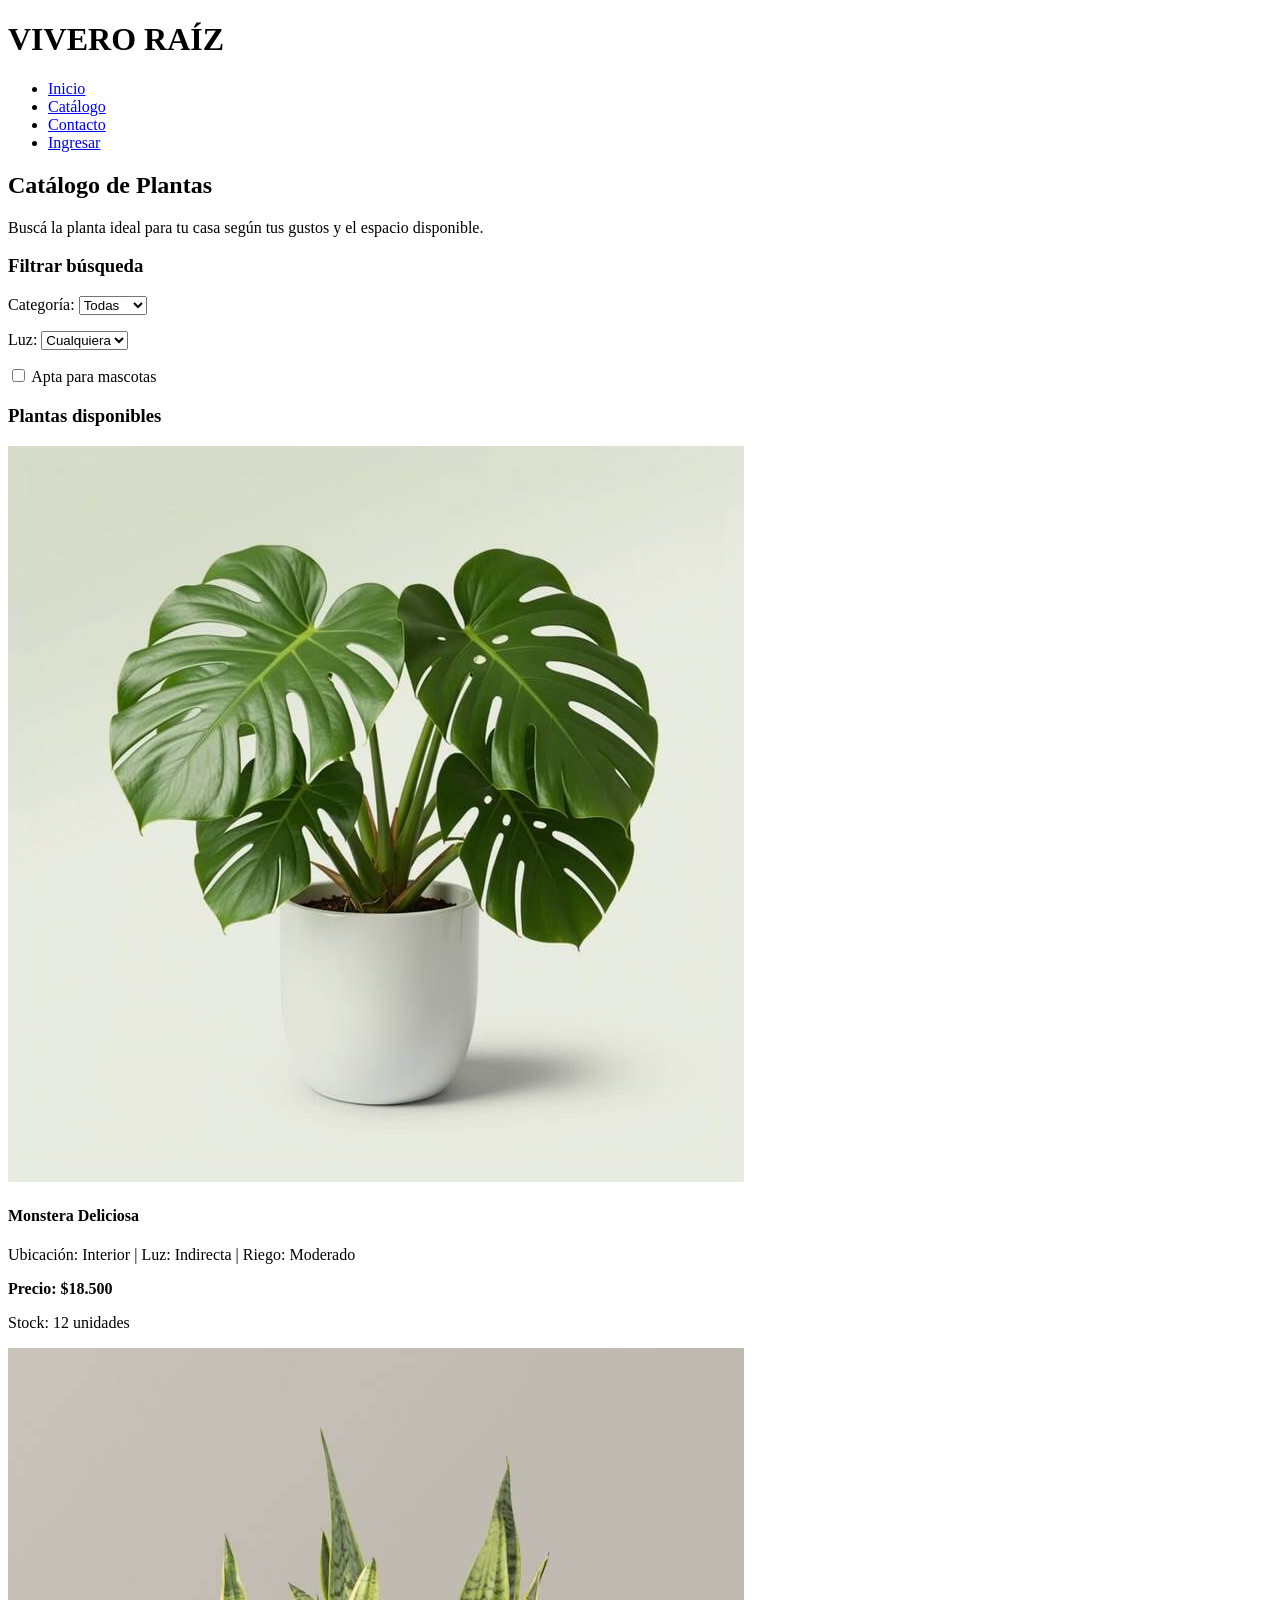
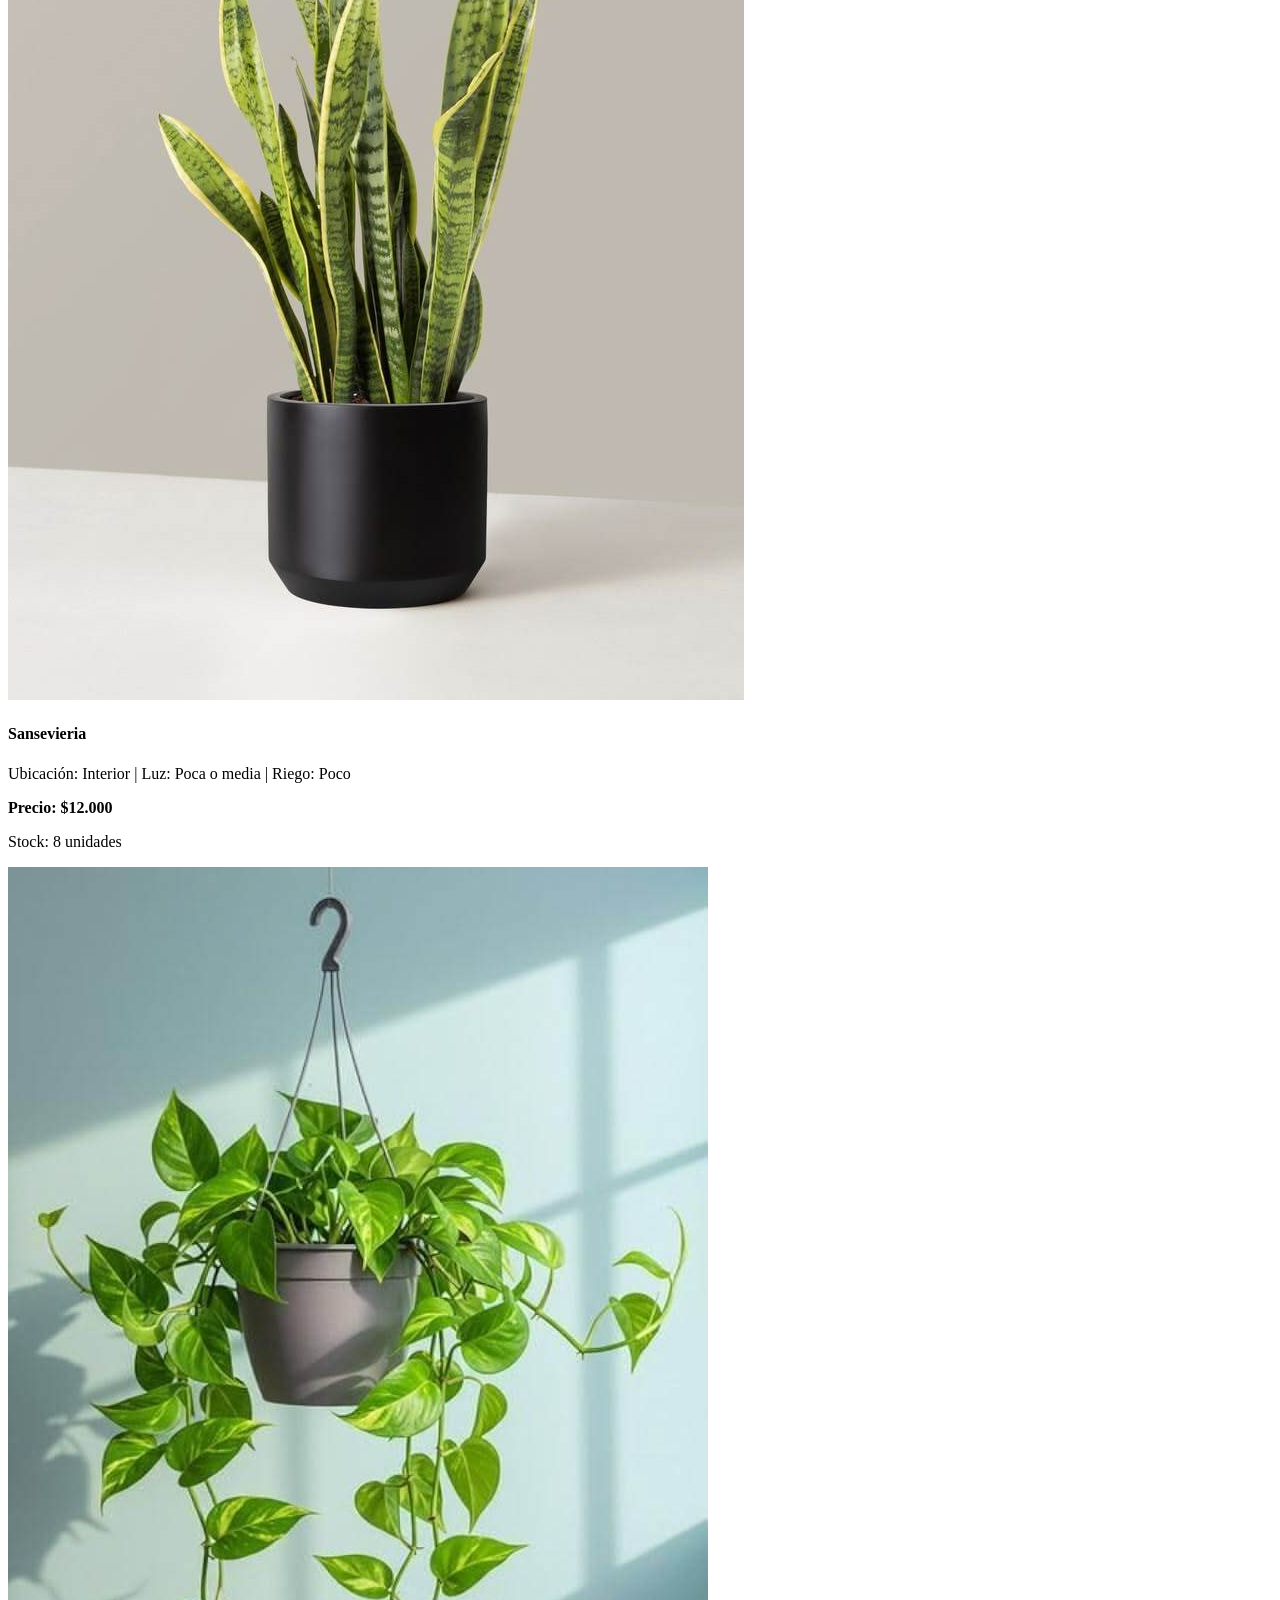
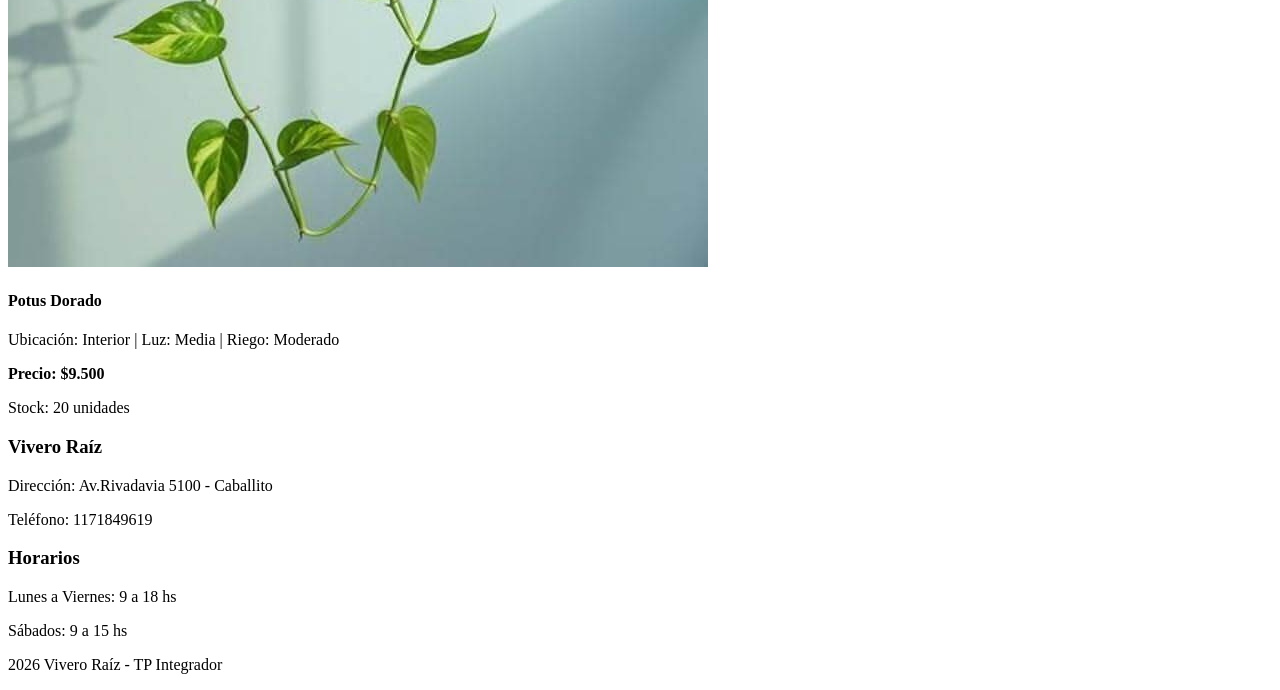
==== catalogo.html @ d8f93223 "Entrega 1" ====
<!DOCTYPE html>
<html lang="es">
<head>
    <meta charset="UTF-8">
    <meta name="viewport" content="width=device-width, initial-scale=1.0">
    <title>Vivero Raíz - Catálogo</title>
</head>
<body>


    <header>
        <h1>VIVERO RAÍZ</h1>
        <nav>
            <ul>
                <li><a href="index.html">Inicio</a></li>
                <li><a href="catalogo.html">Catálogo</a></li>
                <li><a href="contacto.html">Contacto</a></li>
                <li><a href="login.html">Ingresar</a></li>
            </ul>
        </nav>
    </header>

    <main>
        <section>
            <h2>Catálogo de Plantas</h2>
            <p>Buscá la planta ideal para tu casa según tus gustos y el espacio disponible.</p>
        </section>

       
        <section>
            <h3>Filtrar búsqueda</h3>
            <form>
                <p>
                    <label for="categoria">Categoría:</label>
                    <select id="categoria" name="categoria">
                        <option value="todas">Todas</option>
                        <option value="interior">Interior</option>
                        <option value="exterior">Exterior</option>
                    </select>
                </p>

                <p>
                    <label for="luz">Luz:</label>
                    <select id="luz" name="luz">
                        <option value="todas">Cualquiera</option>
                        <option value="mucha">Mucha luz</option>
                        <option value="media">Luz media</option>
                        <option value="poca">Poca luz</option>
                    </select>
                </p>

                <p>
                    <input type="checkbox" id="mascotas" name="mascotas" value="si">
                    <label for="mascotas">Apta para mascotas</label>
                </p>
            </form>
        </section>


        <section>
            <h3>Plantas disponibles</h3>

    
            <article>
                <img src="img/Monstera.jpg" alt="Foto de planta Monstera Deliciosa">
                <h4>Monstera Deliciosa</h4>
                <p>Ubicación: Interior | Luz: Indirecta | Riego: Moderado</p>
                <p><strong>Precio: $18.500</strong></p>
                <p>Stock: 12 unidades</p>
            </article>


            <article>
                <img src="img/Sansevieria.jpg" alt="Foto de planta Sansevieria">
                <h4>Sansevieria</h4>
                <p>Ubicación: Interior | Luz: Poca o media | Riego: Poco</p>
                <p><strong>Precio: $12.000</strong></p>
                <p>Stock: 8 unidades</p>
            </article>

            <article>
                <img src="img/Potus.jpg" alt="Foto de planta Potus">
                <h4>Potus Dorado</h4>
                <p>Ubicación: Interior | Luz: Media | Riego: Moderado</p>
                <p><strong>Precio: $9.500</strong></p>
                <p>Stock: 20 unidades</p>
            </article>
        </section>
    </main>

  
    <footer>
        <section>
            <h3>Vivero Raíz</h3>
            <p>Dirección: Av.Rivadavia 5100 - Caballito</p>
            <p>Teléfono: 1171849619</p>
        </section>

        <section>
            <h3>Horarios</h3>
            <p>Lunes a Viernes: 9 a 18 hs</p>
            <p>Sábados: 9 a 15 hs</p>
        </section>

        <p>2026 Vivero Raíz - TP Integrador</p>
    </footer>

</body>
</html>
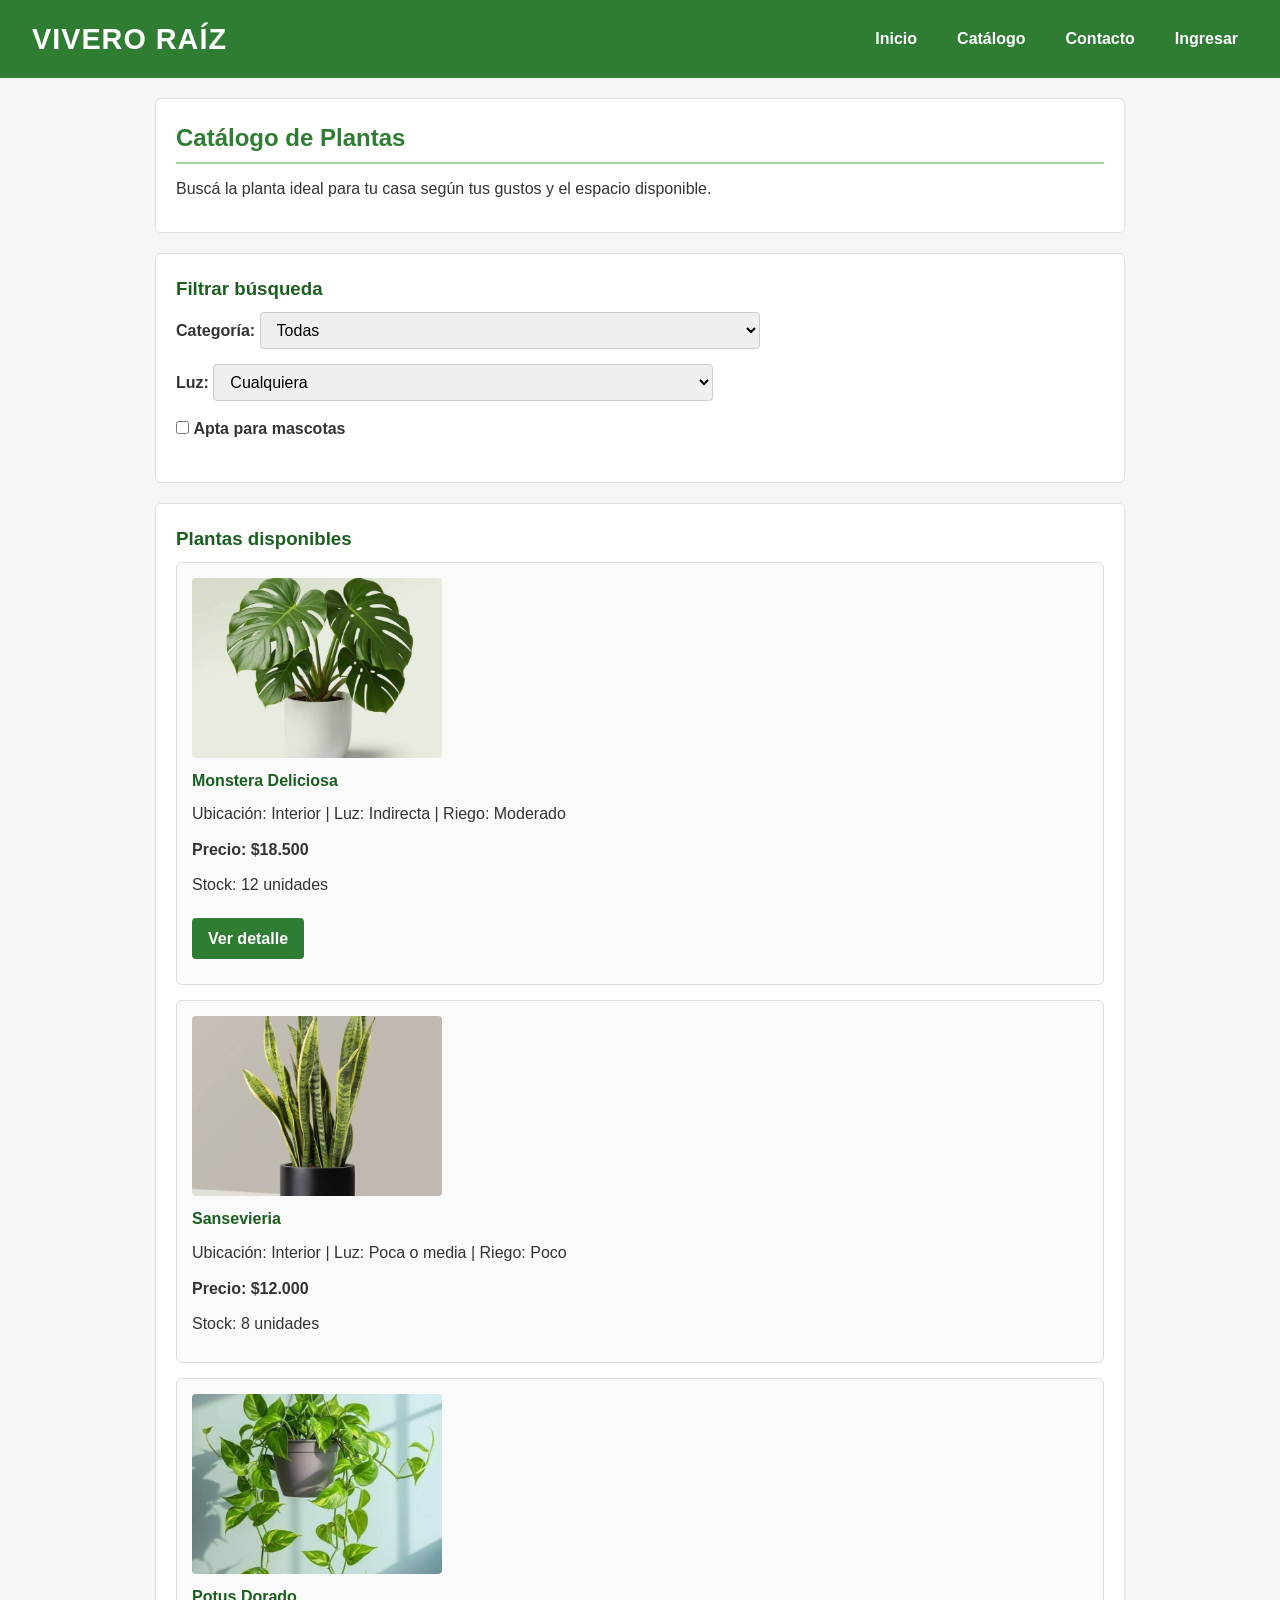
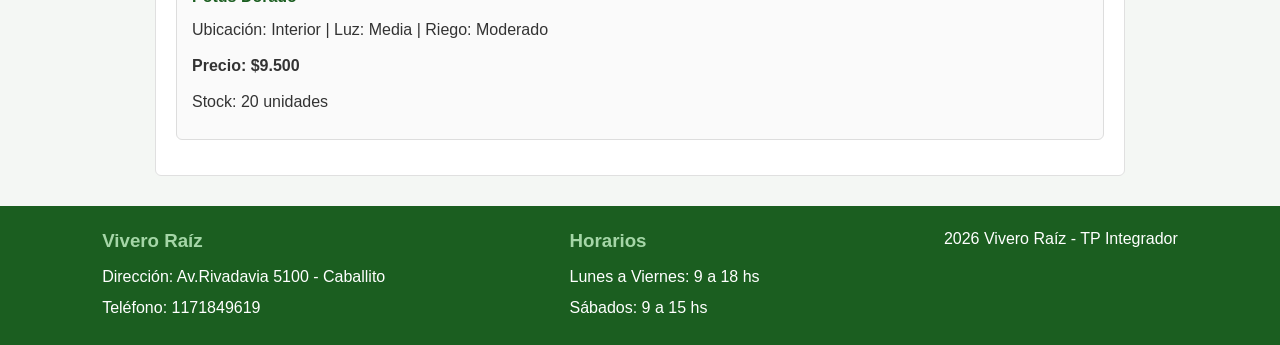
==== commit e0200d87: "Entrega 2" ====
--- a/catalogo.html
+++ b/catalogo.html
@@ -3,6 +3,7 @@
 <head>
     <meta charset="UTF-8">
     <meta name="viewport" content="width=device-width, initial-scale=1.0">
+    <link rel="stylesheet" href="css/styles.css">
     <title>Vivero Raíz - Catálogo</title>
 </head>
 <body>
@@ -67,6 +68,7 @@
                 <p>Ubicación: Interior | Luz: Indirecta | Riego: Moderado</p>
                 <p><strong>Precio: $18.500</strong></p>
                 <p>Stock: 12 unidades</p>
+                <p><a href="planta.html" class="boton">Ver detalle</a></p>
             </article>
 
 
--- a/css/styles.css
+++ b/css/styles.css
@@ -0,0 +1,223 @@
+* {
+    margin: 0;
+    padding: 0;
+    box-sizing: border-box;
+}
+
+body {
+    font-family: Arial, Helvetica, sans-serif;
+    line-height: 1.6;
+    color: #333333;
+    background-color: #f4f7f4;
+}
+
+header {
+    background-color: #2e7d32;
+    color: #ffffff;
+    padding: 1rem 2rem;
+    display: flex;
+    justify-content: space-between;
+    align-items: center;
+    flex-wrap: wrap;
+}
+
+header h1 {
+    font-size: 1.8rem;
+    letter-spacing: 1px;
+}
+
+nav ul {
+    list-style: none;
+    display: flex;
+    gap: 20px;
+}
+
+nav a {
+    color: #ffffff;
+    text-decoration: none;
+    font-weight: bold;
+    padding: 5px 10px;
+    border-radius: 4px;
+}
+
+nav a:hover {
+    background-color: #1b5e20;
+}
+
+main {
+    max-width: 1000px;
+    margin: 20px auto;
+    padding: 0 15px;
+}
+
+section {
+    background-color: #ffffff;
+    padding: 20px;
+    margin-bottom: 20px;
+    border-radius: 6px;
+    border: 1px solid #e0e0e0;
+}
+
+h2 {
+    color: #2e7d32;
+    margin-bottom: 12px;
+    border-bottom: 2px solid #a5d6a7;
+    padding-bottom: 5px;
+}
+
+h3, h4 {
+    color: #1b5e20;
+    margin-bottom: 8px;
+}
+
+p {
+    margin-bottom: 10px;
+}
+
+a {
+    color: #2e7d32;
+}
+
+
+section article {
+    border: 1px solid #ddd;
+    border-radius: 6px;
+    padding: 15px;
+    margin-bottom: 15px;
+    background-color: #fafafa;
+}
+
+article img {
+    width: 100%;
+    max-width: 250px;
+    height: 180px;
+    object-fit: cover;
+    border-radius: 4px;
+    display: block;
+    margin-bottom: 10px;
+}
+
+form p {
+    margin-bottom: 15px;
+}
+
+label {
+    font-weight: bold;
+    display: inline-block;
+    margin-bottom: 5px;
+}
+
+input[type="text"],
+input[type="email"],
+input[type="password"],
+input[type="tel"],
+select,
+textarea {
+    width: 100%;
+    max-width: 500px;
+    padding: 8px 12px;
+    border: 1px solid #ccc;
+    border-radius: 4px;
+    font-size: 1rem;
+}
+
+input:focus,
+select:focus,
+textarea:focus {
+    border-color: #2e7d32;
+    outline: none;
+}
+
+button {
+    background-color: #2e7d32;
+    color: white;
+    padding: 10px 20px;
+    border: none;
+    border-radius: 4px;
+    cursor: pointer;
+    font-size: 1rem;
+    font-weight: bold;
+}
+
+button:hover {
+    background-color: #1b5e20;
+}
+
+button[type="reset"] {
+    background-color: #757575;
+}
+
+button[type="reset"]:hover {
+    background-color: #616161;
+}
+
+
+footer {
+    background-color: #1b5e20;
+    color: #ffffff;
+    padding: 20px;
+    margin-top: 30px;
+    display: flex;
+    justify-content: space-around;
+    flex-wrap: wrap;
+    gap: 20px;
+}
+
+footer section {
+    background: none;
+    border: none;
+    padding: 0;
+    margin: 0;
+    color: #ffffff;
+}
+
+footer h3 {
+    color: #a5d6a7;
+}
+
+footer p {
+    margin-bottom: 5px;
+}
+
+
+table {
+    width: 100%;
+    border-collapse: collapse;
+    margin: 15px 0;
+}
+
+table th, table td {
+    padding: 10px 12px;
+    text-align: left;
+    border-bottom: 1px solid #e0e0e0;
+}
+
+table th {
+    background-color: #e8f5e9;
+    color: #1b5e20;
+    width: 35%;
+}
+
+.boton, .boton-volver {
+    display: inline-block;
+    background-color: #2e7d32;
+    color: #ffffff;
+    padding: 8px 16px;
+    text-decoration: none;
+    border-radius: 4px;
+    font-weight: bold;
+    margin-top: 10px;
+}
+
+.boton:hover, .boton-volver:hover {
+    background-color: #1b5e20;
+}
+
+section ul {
+    margin-left: 20px;
+    margin-top: 10px;
+}
+
+section li {
+    margin-bottom: 8px;
+}
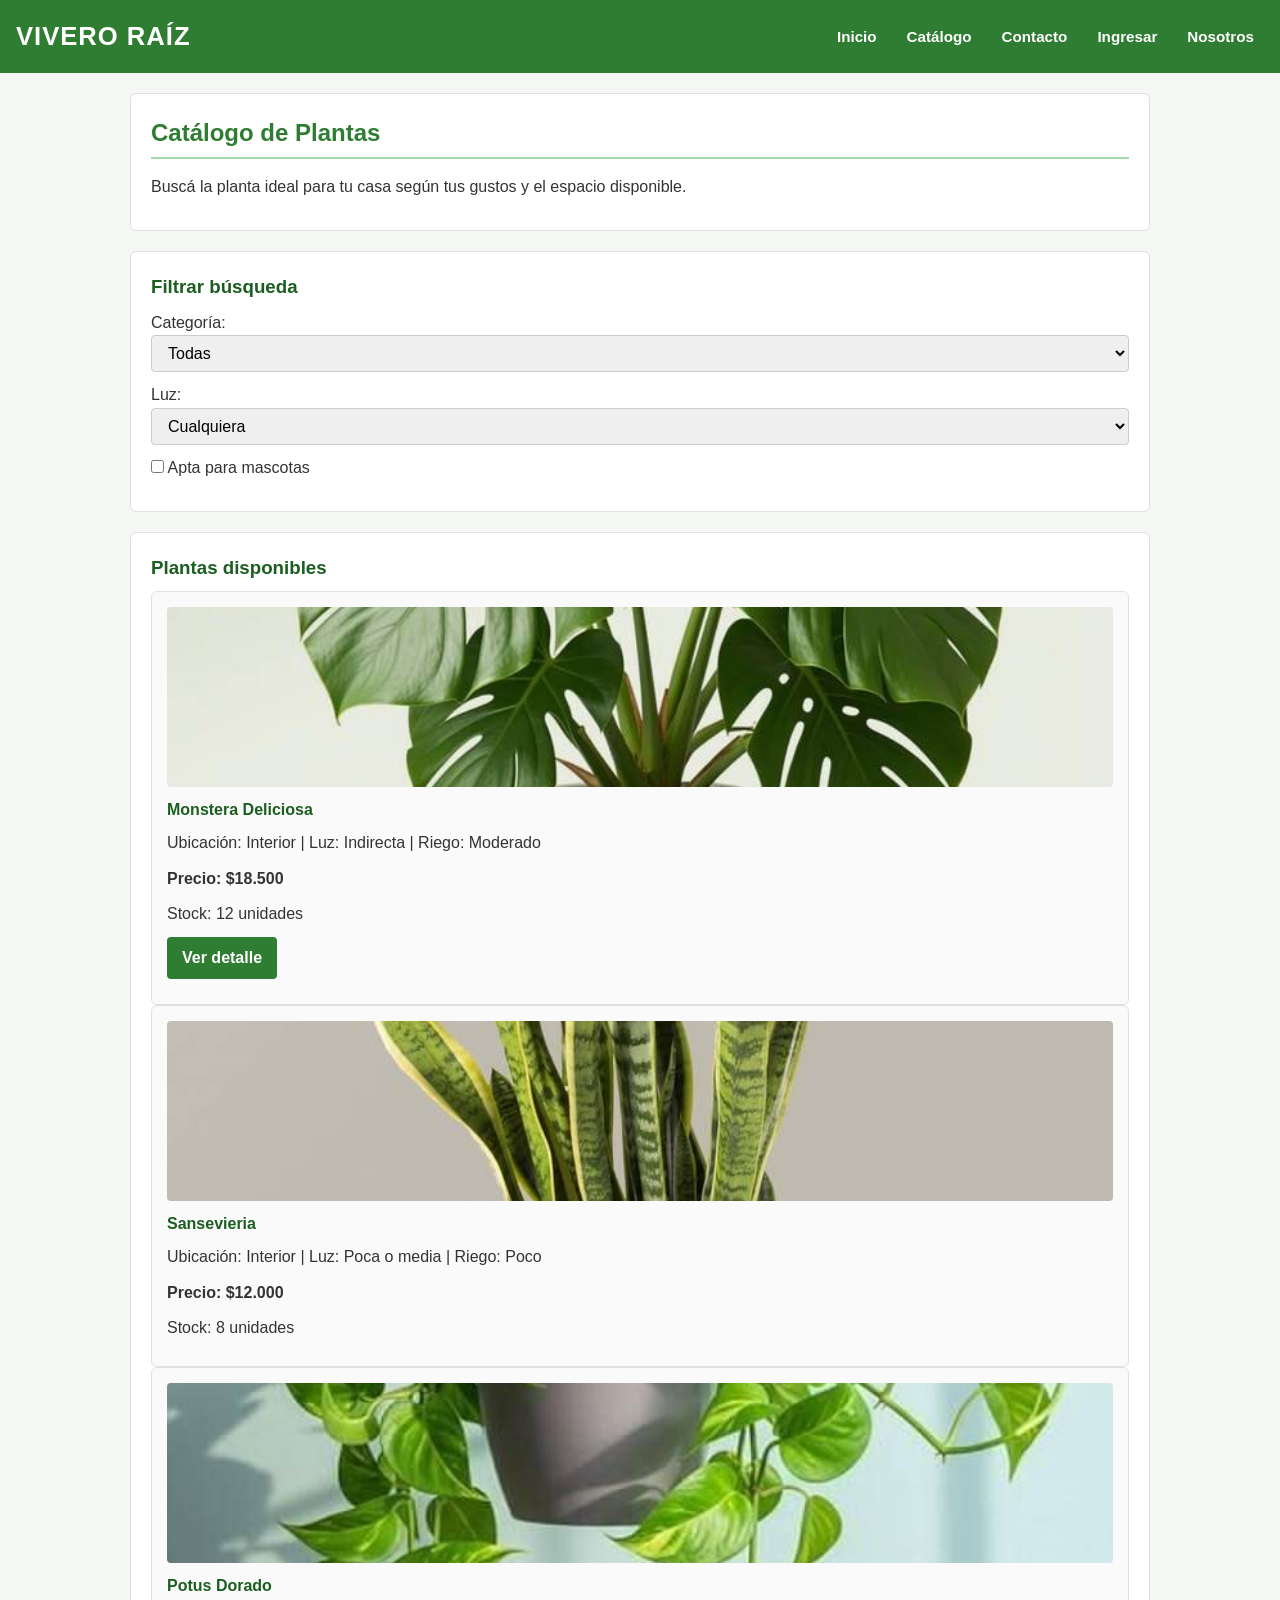
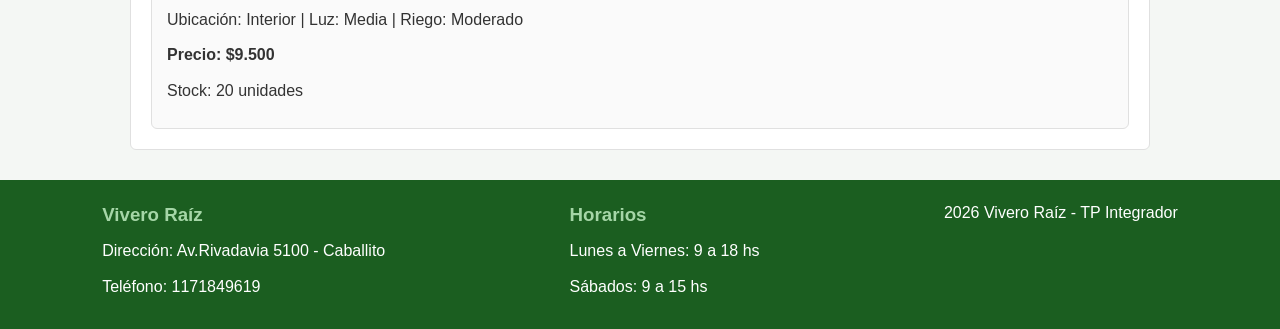
==== commit e4e3b790: "Entrega 4" ====
--- a/catalogo.html
+++ b/catalogo.html
@@ -17,6 +17,7 @@
                 <li><a href="catalogo.html">Catálogo</a></li>
                 <li><a href="contacto.html">Contacto</a></li>
                 <li><a href="login.html">Ingresar</a></li>
+                <li><a href="nosotros.html">Nosotros</a></li>
             </ul>
         </nav>
     </header>
--- a/css/styles.css
+++ b/css/styles.css
@@ -1,3 +1,15 @@
+:root {
+    --color-primario: #2e7d32;
+    --color-primario-oscuro: #1b5e20;
+    --color-primario-claro: #a5d6a7;
+    --color-fondo-suave: #e8f5e9;
+    --color-texto: #333333;
+    --color-fondo: #f4f7f4;
+    --color-blanco: #ffffff;
+    --color-borde: #e0e0e0;
+    --fuente-principal: Arial, Helvetica, sans-serif;
+}
+
 * {
     margin: 0;
     padding: 0;
@@ -5,68 +17,78 @@
 }
 
 body {
-    font-family: Arial, Helvetica, sans-serif;
+    font-family: var(--fuente-principal);
     line-height: 1.6;
-    color: #333333;
-    background-color: #f4f7f4;
+    color: var(--color-texto);
+    background-color: var(--color-fondo);
+}
+
+img {
+    max-width: 100%;
+    height: auto;
+    display: block;
 }
 
 header {
-    background-color: #2e7d32;
-    color: #ffffff;
-    padding: 1rem 2rem;
+    background-color: var(--color-primario);
+    color: var(--color-blanco);
+    padding: 1rem;
     display: flex;
     justify-content: space-between;
     align-items: center;
     flex-wrap: wrap;
+    gap: 15px;
 }
 
 header h1 {
-    font-size: 1.8rem;
+    font-size: 1.6rem;
     letter-spacing: 1px;
 }
 
 nav ul {
     list-style: none;
     display: flex;
-    gap: 20px;
+    flex-wrap: wrap;
+    gap: 10px;
 }
 
 nav a {
-    color: #ffffff;
+    color: var(--color-blanco);
     text-decoration: none;
     font-weight: bold;
-    padding: 5px 10px;
-    border-radius: 4px;
+    padding: 6px 10px;
+    border-radius: 4px;
+    font-size: 0.95rem;
 }
 
 nav a:hover {
-    background-color: #1b5e20;
+    background-color: var(--color-primario-oscuro);
 }
 
 main {
-    max-width: 1000px;
+    width: 100%;
+    max-width: 1050px;
     margin: 20px auto;
     padding: 0 15px;
 }
 
 section {
-    background-color: #ffffff;
+    background-color: var(--color-blanco);
     padding: 20px;
     margin-bottom: 20px;
     border-radius: 6px;
-    border: 1px solid #e0e0e0;
+    border: 1px solid var(--color-borde);
 }
 
 h2 {
-    color: #2e7d32;
-    margin-bottom: 12px;
-    border-bottom: 2px solid #a5d6a7;
+    color: var(--color-primario);
+    margin-bottom: 15px;
+    border-bottom: 2px solid var(--color-primario-claro);
     padding-bottom: 5px;
 }
 
 h3, h4 {
-    color: #1b5e20;
+    color: var(--color-primario-oscuro);
     margin-bottom: 8px;
 }
 
@@ -75,86 +97,142 @@
 }
 
 a {
-    color: #2e7d32;
-}
-
-
+    color: var(--color-primario);
+}
+
+
+.grilla-catalogo,
+.grilla-equipo {
+    display: grid;
+    grid-template-columns: repeat(auto-fit, minmax(240px, 1fr));
+    gap: 20px;
+}
+
+.tarjeta-equipo,
 section article {
-    border: 1px solid #ddd;
+    border: 1px solid var(--color-borde);
     border-radius: 6px;
     padding: 15px;
-    margin-bottom: 15px;
     background-color: #fafafa;
-}
-
+    display: flex;
+    flex-direction: column;
+}
+
+.tarjeta-equipo img,
 article img {
     width: 100%;
-    max-width: 250px;
     height: 180px;
     object-fit: cover;
     border-radius: 4px;
+    margin-bottom: 10px;
+}
+
+.puesto {
+    font-size: 0.85rem;
+    font-weight: bold;
+    color: var(--color-primario);
+    margin-bottom: 8px;
+}
+
+
+.linea-tiempo {
+    display: grid;
+    grid-template-columns: repeat(auto-fit, minmax(200px, 1fr));
+    gap: 15px;
+    margin-top: 15px;
+}
+
+.hito-tiempo {
+    border-left: 3px solid var(--color-primario);
+    padding-left: 15px;
+    background-color: var(--color-fondo-suave);
+    padding: 12px;
+    border-radius: 0 6px 6px 0;
+}
+
+.hito-tiempo .fecha {
+    font-weight: bold;
+    color: var(--color-primario-oscuro);
+    font-size: 1.1rem;
     display: block;
-    margin-bottom: 10px;
-}
-
-form p {
-    margin-bottom: 15px;
-}
-
-label {
-    font-weight: bold;
+    margin-bottom: 4px;
+}
+
+.boton, .boton-volver {
     display: inline-block;
-    margin-bottom: 5px;
+    background-color: var(--color-primario);
+    color: var(--color-blanco);
+    padding: 8px 15px;
+    text-decoration: none;
+    border-radius: 4px;
+    font-weight: bold;
+    text-align: center;
+}
+
+.boton:hover, .boton-volver:hover {
+    background-color: var(--color-primario-oscuro);
+}
+
+table {
+    width: 100%;
+    border-collapse: collapse;
+    margin: 15px 0;
+}
+
+table th, table td {
+    padding: 10px;
+    text-align: left;
+    border-bottom: 1px solid var(--color-borde);
+}
+
+table th {
+    background-color: var(--color-fondo-suave);
+    color: var(--color-primario-oscuro);
+}
+
+fieldset {
+    border: 1px solid var(--color-borde);
+    border-radius: 6px;
+    padding: 15px;
+    margin-bottom: 20px;
+}
+
+legend {
+    font-weight: bold;
+    color: var(--color-primario);
+    padding: 0 6px;
 }
 
 input[type="text"],
 input[type="email"],
 input[type="password"],
 input[type="tel"],
+input[type="date"],
 select,
 textarea {
     width: 100%;
-    max-width: 500px;
     padding: 8px 12px;
     border: 1px solid #ccc;
     border-radius: 4px;
     font-size: 1rem;
 }
 
-input:focus,
-select:focus,
-textarea:focus {
-    border-color: #2e7d32;
-    outline: none;
-}
-
 button {
-    background-color: #2e7d32;
-    color: white;
+    background-color: var(--color-primario);
+    color: var(--color-blanco);
     padding: 10px 20px;
     border: none;
     border-radius: 4px;
     cursor: pointer;
     font-size: 1rem;
     font-weight: bold;
-}
-
-button:hover {
-    background-color: #1b5e20;
-}
-
-button[type="reset"] {
-    background-color: #757575;
-}
-
-button[type="reset"]:hover {
-    background-color: #616161;
-}
-
+    width: 100%;
+    max-width: 250px;
+}
 
 footer {
-    background-color: #1b5e20;
-    color: #ffffff;
+    background-color: var(--color-primario-oscuro);
+    color: var(--color-blanco);
     padding: 20px;
     margin-top: 30px;
     display: flex;
@@ -168,56 +246,49 @@
     border: none;
     padding: 0;
     margin: 0;
-    color: #ffffff;
+    color: var(--color-blanco);
 }
 
 footer h3 {
-    color: #a5d6a7;
-}
-
-footer p {
-    margin-bottom: 5px;
-}
-
-
-table {
-    width: 100%;
-    border-collapse: collapse;
-    margin: 15px 0;
-}
-
-table th, table td {
-    padding: 10px 12px;
-    text-align: left;
-    border-bottom: 1px solid #e0e0e0;
-}
-
-table th {
-    background-color: #e8f5e9;
-    color: #1b5e20;
-    width: 35%;
-}
-
-.boton, .boton-volver {
-    display: inline-block;
-    background-color: #2e7d32;
-    color: #ffffff;
-    padding: 8px 16px;
-    text-decoration: none;
-    border-radius: 4px;
-    font-weight: bold;
-    margin-top: 10px;
-}
-
-.boton:hover, .boton-volver:hover {
-    background-color: #1b5e20;
-}
-
-section ul {
-    margin-left: 20px;
-    margin-top: 10px;
-}
-
-section li {
-    margin-bottom: 8px;
+    color: var(--color-primario-claro);
+}
+
+@media (max-width: 600px) {
+    header {
+        flex-direction: column;
+        text-align: center;
+    }
+
+    nav ul {
+        flex-direction: column;
+        width: 100%;
+        gap: 5px;
+    }
+
+    nav a {
+        display: block;
+        padding: 8px;
+        background-color: var(--color-primario-oscuro);
+    }
+
+    .grilla-catalogo,
+    .grilla-equipo,
+    .linea-tiempo {
+        grid-template-columns: 1fr; 
+    }
+
+    footer {
+        flex-direction: column;
+        text-align: center;
+    }
+
+    table th, table td {
+        display: block;
+        width: 100%;
+    }
+
+    table th {
+        background-color: var(--color-primario-claro);
+        color: var(--color-primario-oscuro);
+    }
 }
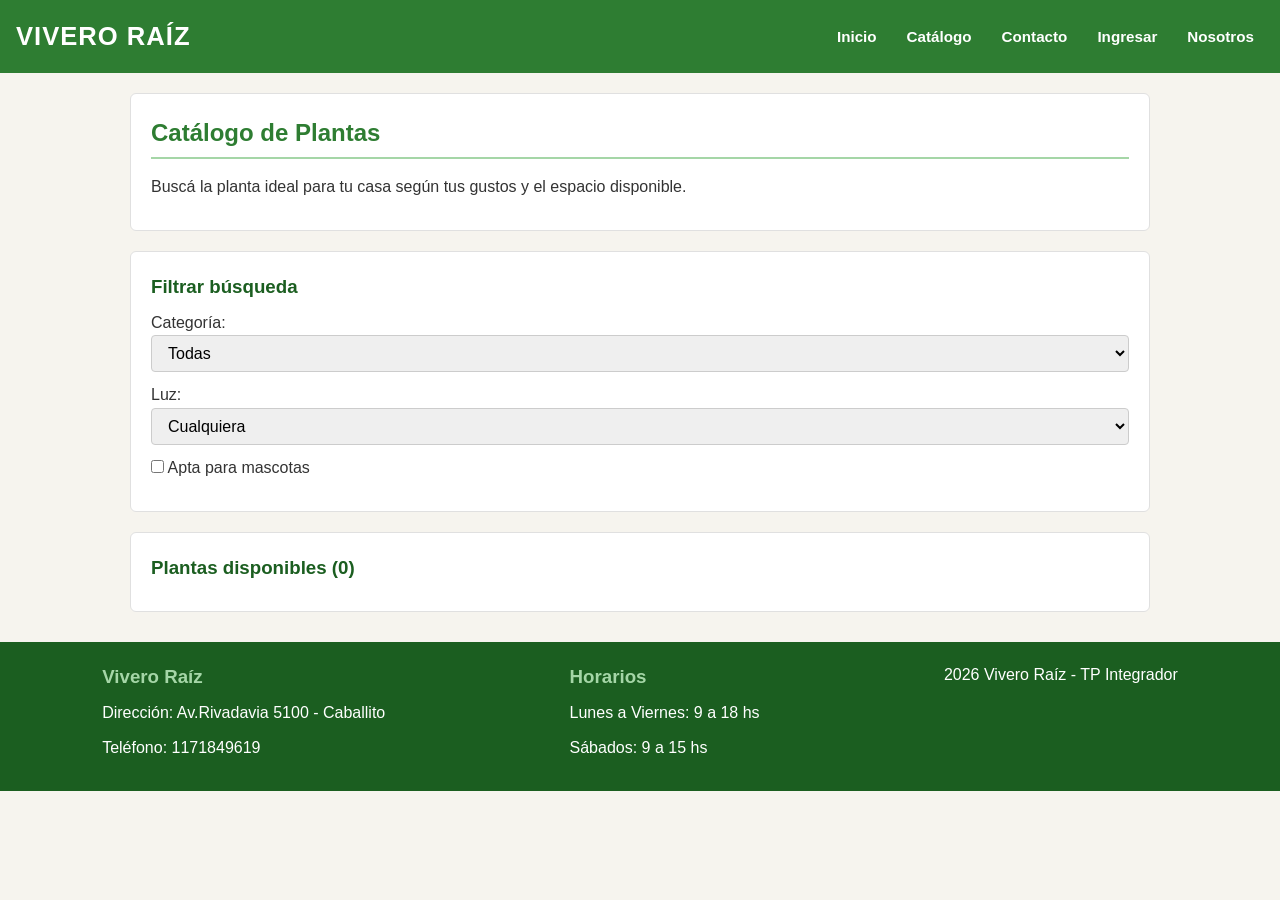
==== commit e14d49cd: "Mejoras en html y css" ====
--- a/catalogo.html
+++ b/catalogo.html
@@ -29,66 +29,41 @@
         </section>
 
        
-        <section>
-            <h3>Filtrar búsqueda</h3>
-            <form>
-                <p>
-                    <label for="categoria">Categoría:</label>
-                    <select id="categoria" name="categoria">
-                        <option value="todas">Todas</option>
-                        <option value="interior">Interior</option>
-                        <option value="exterior">Exterior</option>
-                    </select>
-                </p>
+      <section>
+    <h3>Filtrar búsqueda</h3>
+    <form id="form-filtros">
+        <p>
+            <label for="categoria">Categoría:</label>
+            <select id="categoria" name="categoria">
+                <option value="todas">Todas</option>
+                <option value="interior">Interior</option>
+                <option value="exterior">Exterior</option>
+                <option value="suculenta">Suculenta</option>
+                <option value="aromatica">Aromática</option>
+            </select>
+        </p>
 
-                <p>
-                    <label for="luz">Luz:</label>
-                    <select id="luz" name="luz">
-                        <option value="todas">Cualquiera</option>
-                        <option value="mucha">Mucha luz</option>
-                        <option value="media">Luz media</option>
-                        <option value="poca">Poca luz</option>
-                    </select>
-                </p>
+        <p>
+            <label for="luz">Luz:</label>
+            <select id="luz" name="luz">
+                <option value="todas">Cualquiera</option>
+                <option value="sol pleno">Sol pleno</option>
+                <option value="media sombra">Media sombra</option>
+                <option value="sombra">Sombra</option>
+            </select>
+        </p>
 
-                <p>
-                    <input type="checkbox" id="mascotas" name="mascotas" value="si">
-                    <label for="mascotas">Apta para mascotas</label>
-                </p>
-            </form>
-        </section>
+        <p>
+            <input type="checkbox" id="mascotas" name="mascotas" value="si">
+            <label for="mascotas">Apta para mascotas</label>
+        </p>
+    </form>
+</section>
 
-
-        <section>
-            <h3>Plantas disponibles</h3>
-
-    
-            <article>
-                <img src="img/Monstera.jpg" alt="Foto de planta Monstera Deliciosa">
-                <h4>Monstera Deliciosa</h4>
-                <p>Ubicación: Interior | Luz: Indirecta | Riego: Moderado</p>
-                <p><strong>Precio: $18.500</strong></p>
-                <p>Stock: 12 unidades</p>
-                <p><a href="planta.html" class="boton">Ver detalle</a></p>
-            </article>
-
-
-            <article>
-                <img src="img/Sansevieria.jpg" alt="Foto de planta Sansevieria">
-                <h4>Sansevieria</h4>
-                <p>Ubicación: Interior | Luz: Poca o media | Riego: Poco</p>
-                <p><strong>Precio: $12.000</strong></p>
-                <p>Stock: 8 unidades</p>
-            </article>
-
-            <article>
-                <img src="img/Potus.jpg" alt="Foto de planta Potus">
-                <h4>Potus Dorado</h4>
-                <p>Ubicación: Interior | Luz: Media | Riego: Moderado</p>
-                <p><strong>Precio: $9.500</strong></p>
-                <p>Stock: 20 unidades</p>
-            </article>
-        </section>
+<section>
+    <h3>Plantas disponibles (<span id="contador-plantas">0</span>)</h3>
+    <div id="grilla-catalogo" class="grilla-catalogo"></div>
+</section>
     </main>
 
   
--- a/css/styles.css
+++ b/css/styles.css
@@ -291,4 +291,216 @@
         background-color: var(--color-primario-claro);
         color: var(--color-primario-oscuro);
     }
+}
+
+a, button, input, select, textarea, .boton {
+    transition: all 0.3s ease;
+}
+
+input:focus, select:focus, textarea:focus {
+    outline: none;
+    border-color: #2e7d32;
+    box-shadow: 0 0 5px rgba(46, 125, 50, 0.4);
+}
+
+.boton:hover, .boton-accion:hover {
+    opacity: 0.85;
+    transform: translateY(-2px);
+}
+
+.mensaje {
+    padding: 12px 16px;
+    border-radius: 6px;
+    margin-bottom: 20px;
+    font-weight: bold;
+}
+
+.mensaje-exito {
+    background-color: #d4edda;
+    color: #155724;
+    border: 1px solid #c3e6cb;
+}
+
+.tabla-intranet {
+    width: 100%;
+    border-collapse: collapse;
+    margin-top: 15px;
+}
+
+.tabla-intranet th, .tabla-intranet td {
+    padding: 12px;
+    border: 1px solid #ddd;
+    text-align: left;
+}
+
+.tabla-intranet th {
+    background-color: #2e7d32;
+    color: white;
+}
+
+.thumb-tabla {
+    width: 50px;
+    height: 50px;
+    object-fit: cover;
+    border-radius: 4px;
+}
+
+input[type="number"],
+input[type="url"] {
+    width: 100%;
+    padding: 8px 12px;
+    border: 1px solid #ccc;
+    border-radius: 4px;
+    font-size: 1rem;
+}
+
+nav a.activo {
+    background-color: var(--color-primario-oscuro);
+    text-decoration: underline;
+}
+
+.oculto {
+    display: none;
+}
+
+.mensaje-error {
+    background-color: #f8d7da;
+    color: #721c24;
+    border: 1px solid #f5c6cb;
+}
+
+.acciones-tabla {
+    margin-bottom: 15px;
+}
+
+.boton-accion {
+    display: inline-block;
+    padding: 5px 10px;
+    border-radius: 4px;
+    color: var(--color-blanco);
+    text-decoration: none;
+    font-size: 0.85rem;
+    font-weight: bold;
+    border: none;
+    cursor: pointer;
+    margin-right: 5px;
+    width: auto;
+}
+
+.boton-accion.editar {
+    background-color: #1976d2;
+}
+
+.boton-accion.eliminar {
+    background-color: #c62828;
+}
+
+.formulario-intranet fieldset > label,
+.label-titulo {
+    display: block;
+    font-weight: bold;
+    margin-top: 12px;
+    margin-bottom: 4px;
+}
+
+.grupo-opciones {
+    display: flex;
+    flex-wrap: wrap;
+    gap: 15px;
+    margin: 8px 0 12px;
+}
+
+.checkbox-simple {
+    display: flex;
+    align-items: center;
+    gap: 8px;
+    margin: 12px 0;
+}
+
+.detalle-planta {
+    display: grid;
+    grid-template-columns: repeat(auto-fit, minmax(280px, 1fr));
+    gap: 20px;
+}
+
+.etiquetas {
+    display: flex;
+    flex-wrap: wrap;
+    gap: 6px;
+    margin: 8px 0;
+}
+
+.etiqueta {
+    background-color: var(--color-fondo-suave);
+    color: var(--color-primario-oscuro);
+    padding: 3px 8px;
+    border-radius: 12px;
+    font-size: 0.8rem;
+    font-weight: bold;
+}
+
+body {
+    background-color: #f6f4ee;
+}
+
+.grilla-catalogo article {
+    background-color: #ffffff;
+    border: 1px solid #e2dfd5;
+    border-top: 4px solid var(--color-primario, #2e7d32);
+    transition: transform 0.2s ease, box-shadow 0.2s ease;
+}
+
+.grilla-catalogo article:hover {
+    transform: translateY(-4px);
+    box-shadow: 0 8px 18px rgba(46, 80, 48, 0.12);
+}
+
+.badge-stock {
+    display: inline-block;
+    padding: 3px 9px;
+    border-radius: 12px;
+    font-size: 0.78rem;
+    font-weight: bold;
+    margin-bottom: 8px;
+}
+
+.badge-ok {
+    background-color: #e6f4ea;
+    color: #1e6b34;
+}
+
+.badge-bajo {
+    background-color: #fdf0e1;
+    color: #b45309;
+}
+
+.badge-agotado {
+    background-color: #fde8e8;
+    color: #9b1c1c;
+}
+
+.resumen-intranet {
+    display: grid;
+    grid-template-columns: repeat(auto-fit, minmax(180px, 1fr));
+    gap: 12px;
+    margin: 15px 0 20px;
+}
+
+.tarjeta-metrica {
+    background-color: #ffffff;
+    border: 1px solid #e2dfd5;
+    border-left: 4px solid var(--color-primario, #2e7d32);
+    border-radius: 6px;
+    padding: 12px 16px;
+}
+
+.tarjeta-metrica span {
+    display: block;
+    font-size: 0.85rem;
+    color: #555;
+}
+
+.tarjeta-metrica strong {
+    font-size: 1.4rem;
+    color: #1f3b24;
 }
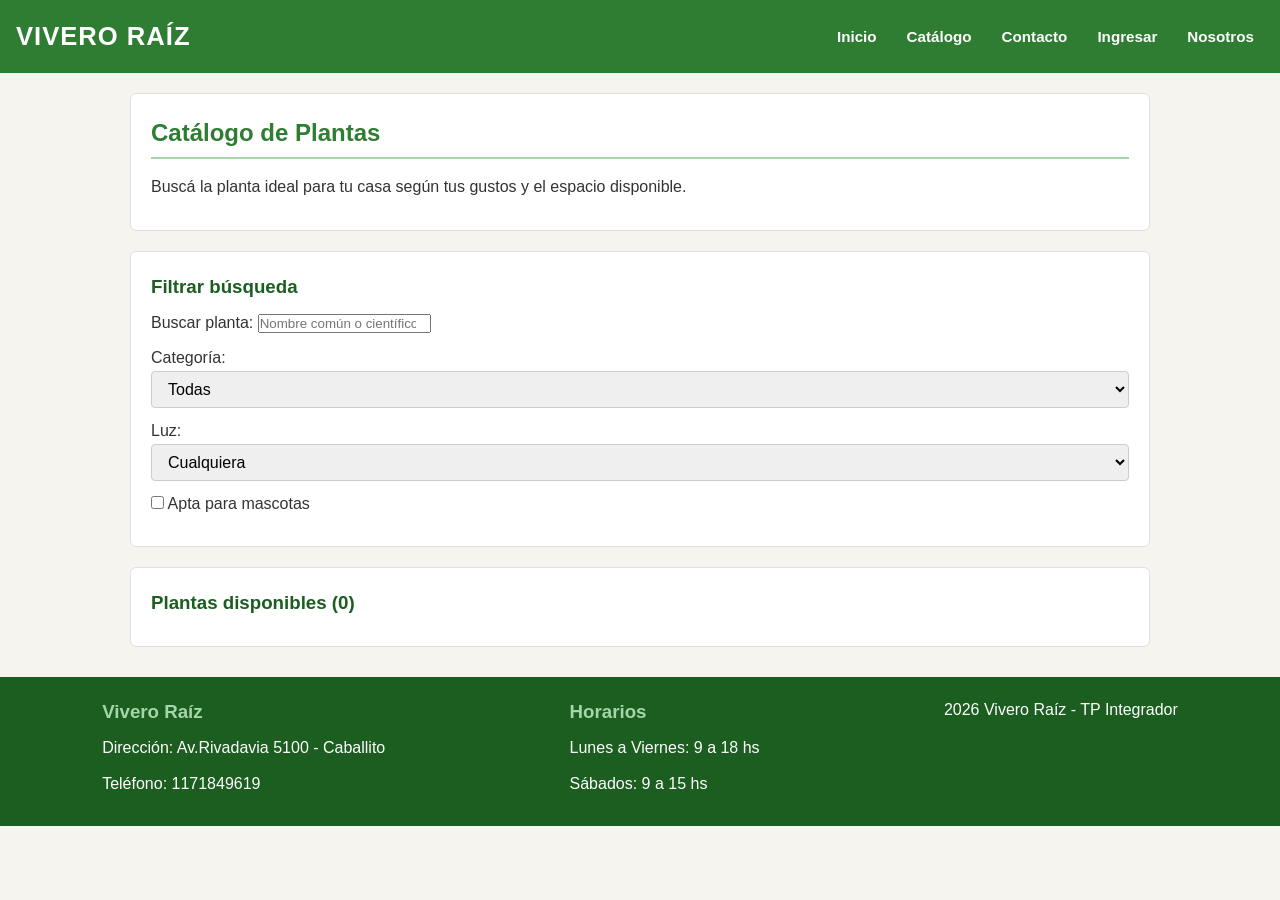
==== commit c34d1553: "Agregado de catalogo dinamico con buscador y pagina de detalle" ====
--- a/catalogo.html
+++ b/catalogo.html
@@ -32,6 +32,10 @@
       <section>
     <h3>Filtrar búsqueda</h3>
     <form id="form-filtros">
+        <p>
+    <label for="busqueda">Buscar planta:</label>
+    <input type="search" id="busqueda" name="busqueda" placeholder="Nombre común o científico...">
+    </p>
         <p>
             <label for="categoria">Categoría:</label>
             <select id="categoria" name="categoria">
